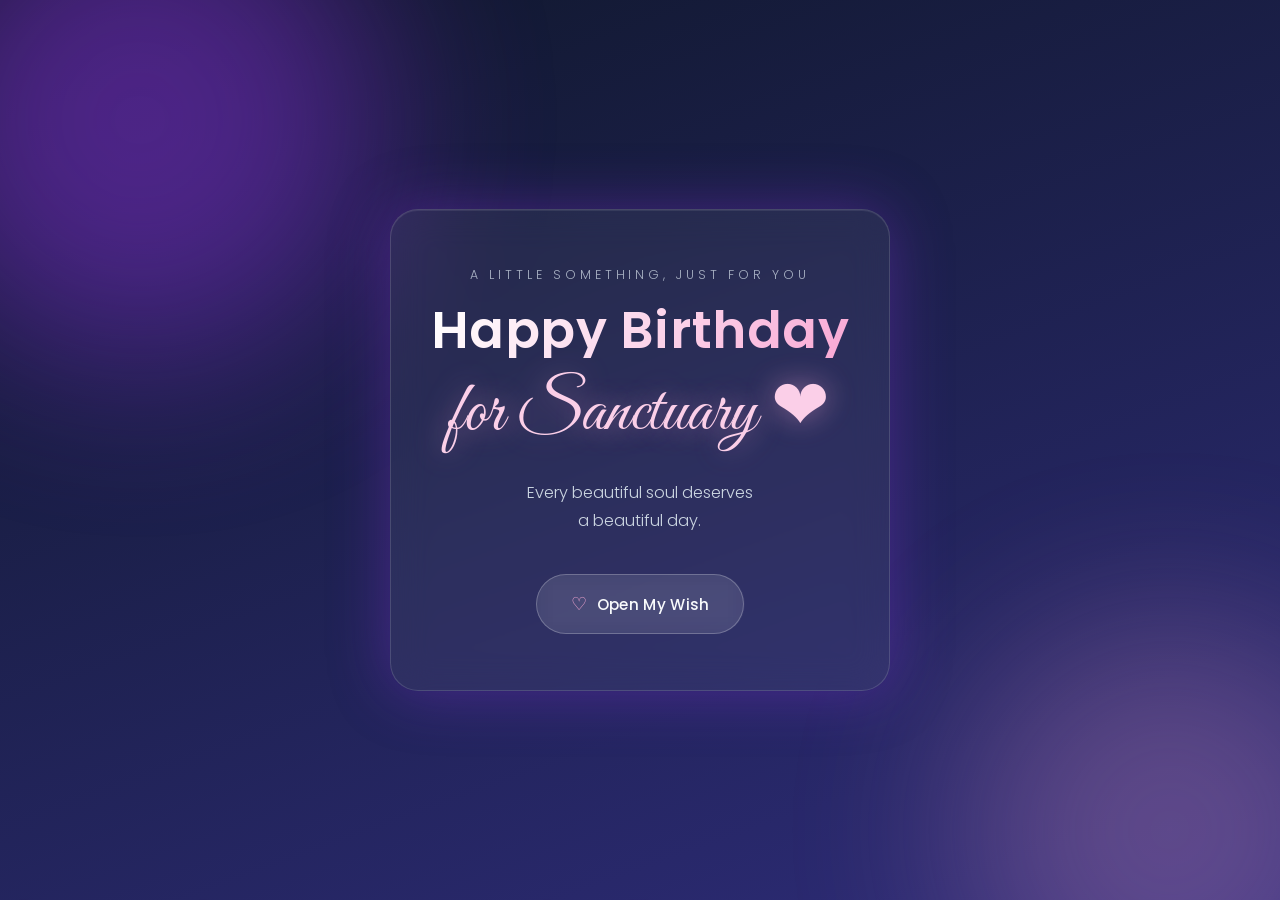
==== index.html @ ab49ff57 "Add files via upload" ====
<!DOCTYPE html>
<html lang="en">
<head>
  <meta charset="UTF-8" />
  <meta name="viewport" content="width=device-width, initial-scale=1.0" />
  <title>Sanctuary ❤️ — Happy Birthday</title>

  <!-- Google Fonts: Great Vibes for the emotional script accent, Poppins for clean body/UI text -->
  <link rel="preconnect" href="https://fonts.googleapis.com" />
  <link rel="preconnect" href="https://fonts.gstatic.com" crossorigin />
  <link href="https://fonts.googleapis.com/css2?family=Great+Vibes&family=Poppins:wght@300;400;500;600&display=swap" rel="stylesheet" />

  <link rel="stylesheet" href="style.css" />
</head>
<body class="landing-page">

  <!-- Ambient gradient glow layers, purely decorative -->
  <div class="glow-orb glow-orb--one"></div>
  <div class="glow-orb glow-orb--two"></div>

  <!-- Floating hearts are injected here at runtime by script.js -->
  <div class="hearts-field" id="heartsField" aria-hidden="true"></div>

  <!-- Main landing content -->
  <main class="landing-content">
    <p class="eyebrow">A little something, just for you</p>

    <h1 class="title">
      Happy Birthday
    </h1>

    <h2 class="title-script">for Sanctuary <span class="heart-mark">❤</span></h2>

    <p class="subtitle">
      Every beautiful soul deserves<br />
      a beautiful day.
    </p>

    <button class="open-wish-btn" id="openWishBtn" type="button">
      <span class="btn-icon">♡</span>
      <span class="btn-label">Open My Wish</span>
    </button>
  </main>

  <!-- Transition overlay: fades to black, shows "Loading Memories..." before navigating to letter.html -->
  <div class="transition-overlay" id="transitionOverlay">
    <p class="loading-text">
      Loading Memories<span class="dots"><span>.</span><span>.</span><span>.</span></span>
    </p>
  </div>

  <!-- Background music, only starts playing after the user clicks "Open My Wish" -->
  <audio id="bgMusic" src="music/sanctuary.mp3" loop preload="auto"></audio>

  <script src="script.js"></script>
</body>
</html>
---- style.css ----
/* ==========================================================================
   SANCTUARY — Dark Luxury Birthday Experience
   Design tokens:
     --bg-1  #0f172a  (deep midnight navy)
     --bg-2  #312e81  (indigo)
     --bg-3  #9333ea  (royal purple)
     --pink  #f9a8d4  (heart accent)
     --pink-soft #fbcfe8
     --ink   #f8fafc  (primary text)
     --ink-muted #cbd5e1
   Fonts: 'Great Vibes' (emotional script accent) + 'Poppins' (clean UI/body)
   ========================================================================== */

* {
  margin: 0;
  padding: 0;
  box-sizing: border-box;
}

:root {
  --bg-1: #0f172a;
  --bg-2: #312e81;
  --bg-3: #9333ea;
  --pink: #f9a8d4;
  --pink-soft: #fbcfe8;
  --ink: #f8fafc;
  --ink-muted: #cbd5e1;
  --glass-bg: rgba(255, 255, 255, 0.06);
  --glass-border: rgba(255, 255, 255, 0.14);
  --shadow-glow: 0 0 60px rgba(147, 51, 234, 0.35);
}

@media (prefers-reduced-motion: reduce) {
  *, *::before, *::after {
    animation-duration: 0.001ms !important;
    animation-iteration-count: 1 !important;
    transition-duration: 0.001ms !important;
    scroll-behavior: auto !important;
  }
}

html, body {
  height: 100%;
  width: 100%;
  overflow-x: hidden;
}

body {
  font-family: 'Poppins', sans-serif;
  color: var(--ink);
  background: linear-gradient(160deg, var(--bg-1) 0%, var(--bg-2) 55%, var(--bg-3) 100%);
  background-size: 200% 200%;
  animation: gradientDrift 18s ease infinite;
  min-height: 100vh;
  position: relative;
  display: flex;
  align-items: center;
  justify-content: center;
  padding: 24px;
}

@keyframes gradientDrift {
  0%   { background-position: 0% 20%; }
  50%  { background-position: 100% 80%; }
  100% { background-position: 0% 20%; }
}

/* ---------- Ambient glow orbs (soft blurred light behind everything) ---------- */

.glow-orb {
  position: fixed;
  border-radius: 50%;
  filter: blur(90px);
  opacity: 0.45;
  pointer-events: none;
  z-index: 0;
}

.glow-orb--one {
  width: 480px;
  height: 480px;
  background: var(--bg-3);
  top: -120px;
  left: -100px;
  animation: floatOrb 14s ease-in-out infinite;
}

.glow-orb--two {
  width: 420px;
  height: 420px;
  background: var(--pink);
  bottom: -140px;
  right: -100px;
  opacity: 0.25;
  animation: floatOrb 16s ease-in-out infinite reverse;
}

@keyframes floatOrb {
  0%, 100% { transform: translate(0, 0) scale(1); }
  50%      { transform: translate(30px, -40px) scale(1.08); }
}

/* ---------- Floating hearts field ---------- */

.hearts-field {
  position: fixed;
  inset: 0;
  overflow: hidden;
  pointer-events: none;
  z-index: 1;
}

.floating-heart {
  position: absolute;
  bottom: -40px;
  color: var(--pink-soft);
  opacity: 0.55;
  filter: drop-shadow(0 0 6px rgba(249, 168, 212, 0.55));
  animation-name: riseUp;
  animation-timing-function: linear;
  animation-iteration-count: infinite;
  will-change: transform, opacity;
}

@keyframes riseUp {
  0% {
    transform: translateY(0) translateX(0) rotate(0deg);
    opacity: 0;
  }
  10% { opacity: 0.6; }
  90% { opacity: 0.5; }
  100% {
    transform: translateY(-110vh) translateX(var(--drift, 20px)) rotate(25deg);
    opacity: 0;
  }
}

/* ==========================================================================
   LANDING PAGE
   ========================================================================== */

.landing-content {
  position: relative;
  z-index: 2;
  text-align: center;
  max-width: 640px;
  padding: 56px 40px;
  background: var(--glass-bg);
  border: 1px solid var(--glass-border);
  border-radius: 28px;
  backdrop-filter: blur(18px);
  -webkit-backdrop-filter: blur(18px);
  box-shadow: var(--shadow-glow), inset 0 1px 0 rgba(255,255,255,0.08);
  animation: cardEntrance 1.2s cubic-bezier(0.16, 1, 0.3, 1) both;
}

@keyframes cardEntrance {
  from { opacity: 0; transform: translateY(24px) scale(0.98); }
  to   { opacity: 1; transform: translateY(0) scale(1); }
}

.eyebrow {
  font-size: 0.78rem;
  letter-spacing: 0.32em;
  text-transform: uppercase;
  color: var(--ink-muted);
  font-weight: 300;
  margin-bottom: 18px;
  opacity: 0.8;
}

.title {
  font-family: 'Poppins', sans-serif;
  font-weight: 600;
  font-size: clamp(2rem, 5vw, 3.2rem);
  letter-spacing: 0.01em;
  background: linear-gradient(120deg, #ffffff 0%, var(--pink-soft) 60%, var(--pink) 100%);
  -webkit-background-clip: text;
  background-clip: text;
  color: transparent;
  line-height: 1.1;
}

.title-script {
  font-family: 'Great Vibes', cursive;
  font-weight: 400;
  font-size: clamp(2.6rem, 8vw, 4.4rem);
  color: var(--pink-soft);
  margin-top: 6px;
  text-shadow: 0 0 30px rgba(249, 168, 212, 0.45);
}

.heart-mark {
  display: inline-block;
  animation: heartbeat 1.8s ease-in-out infinite;
}

@keyframes heartbeat {
  0%, 100% { transform: scale(1); }
  15%      { transform: scale(1.18); }
  30%      { transform: scale(1); }
  45%      { transform: scale(1.12); }
  60%      { transform: scale(1); }
}

.subtitle {
  margin-top: 22px;
  font-weight: 300;
  font-size: 1.02rem;
  line-height: 1.7;
  color: var(--ink-muted);
}

.open-wish-btn {
  margin-top: 40px;
  display: inline-flex;
  align-items: center;
  gap: 10px;
  padding: 16px 34px;
  font-family: 'Poppins', sans-serif;
  font-size: 0.95rem;
  font-weight: 500;
  letter-spacing: 0.02em;
  color: var(--ink);
  background: rgba(255, 255, 255, 0.08);
  border: 1px solid rgba(255, 255, 255, 0.24);
  border-radius: 999px;
  backdrop-filter: blur(10px);
  cursor: pointer;
  transition: transform 0.35s cubic-bezier(0.16, 1, 0.3, 1),
              box-shadow 0.35s ease,
              background 0.35s ease,
              border-color 0.35s ease;
  box-shadow: 0 0 0 rgba(249, 168, 212, 0);
}

.open-wish-btn:hover {
  transform: translateY(-3px);
  background: rgba(249, 168, 212, 0.14);
  border-color: rgba(249, 168, 212, 0.5);
  box-shadow: 0 12px 40px rgba(147, 51, 234, 0.45);
}

.open-wish-btn:active {
  transform: translateY(-1px) scale(0.98);
}

.open-wish-btn:focus-visible {
  outline: 2px solid var(--pink);
  outline-offset: 4px;
}

.btn-icon {
  font-size: 1.1rem;
  color: var(--pink);
}

/* ---------- Transition overlay ---------- */

.transition-overlay {
  position: fixed;
  inset: 0;
  background: #000;
  display: flex;
  align-items: center;
  justify-content: center;
  opacity: 0;
  pointer-events: none;
  z-index: 50;
  transition: opacity 1.1s ease;
}

.transition-overlay.is-active {
  opacity: 1;
  pointer-events: all;
}

.loading-text {
  font-family: 'Poppins', sans-serif;
  font-weight: 300;
  font-size: 1.1rem;
  letter-spacing: 0.15em;
  color: var(--pink-soft);
  text-transform: uppercase;
  opacity: 0;
  transition: opacity 0.6s ease 0.4s;
}

.transition-overlay.is-active .loading-text {
  opacity: 1;
}

.dots span {
  animation: dotPulse 1.4s infinite;
  opacity: 0;
}

.dots span:nth-child(1) { animation-delay: 0s; }
.dots span:nth-child(2) { animation-delay: 0.2s; }
.dots span:nth-child(3) { animation-delay: 0.4s; }

@keyframes dotPulse {
  0%   { opacity: 0; }
  30%  { opacity: 1; }
  60%  { opacity: 0; }
  100% { opacity: 0; }
}

/* ==========================================================================
   LETTER PAGE
   ========================================================================== */

.letter-content {
  position: relative;
  z-index: 2;
  width: 100%;
  max-width: 680px;
  display: flex;
  flex-direction: column;
  align-items: center;
}

/* ---------- Envelope ---------- */

.envelope-wrap {
  perspective: 1400px;
  margin-bottom: 12px;
}

.envelope {
  position: relative;
  width: 260px;
  height: 170px;
  animation: envelopeFadeOut 0.8s ease 2.6s forwards;
}

@keyframes envelopeFadeOut {
  to { opacity: 0; height: 0; margin: 0; transform: scale(0.9); }
}

.envelope__back {
  position: absolute;
  inset: 0;
  background: linear-gradient(135deg, #4c1d95, #7e22ce);
  border-radius: 10px;
  box-shadow: 0 20px 50px rgba(0,0,0,0.45);
}

.envelope__front-left,
.envelope__front-right {
  position: absolute;
  bottom: 0;
  width: 50%;
  height: 100%;
  background: linear-gradient(135deg, #581c87, #6b21a8);
  z-index: 3;
}

.envelope__front-left {
  left: 0;
  clip-path: polygon(0 0, 100% 50%, 100% 100%, 0 100%);
  border-radius: 10px 0 0 10px;
}

.envelope__front-right {
  right: 0;
  clip-path: polygon(0 50%, 100% 0, 100% 100%, 0 100%);
  border-radius: 0 10px 10px 0;
}

.envelope__flap {
  position: absolute;
  top: 0;
  left: 0;
  width: 100%;
  height: 100%;
  background: linear-gradient(135deg, #6b21a8, #9333ea);
  clip-path: polygon(0 0, 100% 0, 50% 62%);
  transform-origin: top center;
  border-radius: 10px 10px 0 0;
  z-index: 4;
  animation: flapOpen 1s cubic-bezier(0.65, 0, 0.35, 1) 0.4s forwards;
}

@keyframes flapOpen {
  to { transform: rotateX(180deg); }
}

.envelope__seal {
  position: absolute;
  top: 42%;
  left: 50%;
  transform: translate(-50%, -50%);
  z-index: 6;
  color: var(--pink-soft);
  font-size: 1.4rem;
  text-shadow: 0 0 14px rgba(249, 168, 212, 0.8);
  animation: sealFade 0.6s ease 0.35s forwards;
}

@keyframes sealFade {
  to { opacity: 0; transform: translate(-50%, -50%) scale(0.4); }
}

.envelope__paper {
  position: absolute;
  left: 8%;
  bottom: 10%;
  width: 84%;
  height: 78%;
  background: linear-gradient(180deg, #fdf4ff, #f8fafc);
  border-radius: 6px;
  box-shadow: 0 10px 30px rgba(0,0,0,0.3);
  z-index: 2;
  animation: paperRise 1s cubic-bezier(0.16, 1, 0.3, 1) 1.1s forwards;
}

@keyframes paperRise {
  to { transform: translateY(-230px) scale(1.04); opacity: 0; }
}

/* ---------- Letter card ---------- */

.letter-card {
  opacity: 0;
  width: 100%;
  padding: 48px 44px;
  background: var(--glass-bg);
  border: 1px solid var(--glass-border);
  border-radius: 24px;
  backdrop-filter: blur(20px);
  -webkit-backdrop-filter: blur(20px);
  box-shadow: var(--shadow-glow), inset 0 1px 0 rgba(255,255,255,0.08);
  animation: letterFadeIn 1s ease 2.4s forwards;
  text-align: left;
}

@keyframes letterFadeIn {
  to { opacity: 1; }
}

.letter-text {
  font-family: 'Poppins', sans-serif;
  font-weight: 300;
  font-size: 1.05rem;
  line-height: 2.05;
  color: var(--ink);
  white-space: pre-line;
}

.typing-cursor {
  display: inline-block;
  color: var(--pink);
  font-weight: 300;
  animation: cursorBlink 0.9s steps(1) infinite;
}

.typing-cursor.is-hidden {
  display: none;
}

@keyframes cursorBlink {
  50% { opacity: 0; }
}

/* ---------- Polaroid photo ---------- */

.polaroid {
  margin: 44px auto 12px;
  width: 240px;
  background: #fafafa;
  padding: 14px 14px 46px;
  border-radius: 4px;
  box-shadow: 0 20px 45px rgba(0,0,0,0.5);
  opacity: 0;
  transform: scale(0.7) rotate(-8deg);
  transition: opacity 1s cubic-bezier(0.16, 1, 0.3, 1),
              transform 1s cubic-bezier(0.16, 1, 0.3, 1);
}

.polaroid.is-visible {
  opacity: 1;
  transform: scale(1) rotate(-4deg);
}

.polaroid img {
  width: 100%;
  height: 260px;
  object-fit: cover;
  display: block;
  border-radius: 2px;
  background: #1e1b2e;
}

.polaroid-caption {
  margin-top: 14px;
  text-align: center;
  font-family: 'Great Vibes', cursive;
  font-size: 1.3rem;
  color: #4c1d95;
}

/* ---------- Go back button ---------- */

.go-back-btn {
  margin: 40px auto 0;
  display: flex;
  align-items: center;
  gap: 8px;
  padding: 14px 28px;
  font-family: 'Poppins', sans-serif;
  font-size: 0.9rem;
  font-weight: 500;
  color: var(--ink);
  background: rgba(255, 255, 255, 0.08);
  border: 1px solid rgba(255, 255, 255, 0.22);
  border-radius: 999px;
  backdrop-filter: blur(10px);
  cursor: pointer;
  opacity: 0;
  transition: opacity 0.8s ease, transform 0.35s ease, background 0.35s ease, border-color 0.35s ease;
}

.go-back-btn.is-visible {
  opacity: 1;
}

.go-back-btn:hover {
  transform: translateY(-2px);
  background: rgba(249, 168, 212, 0.14);
  border-color: rgba(249, 168, 212, 0.5);
}

.go-back-btn:focus-visible {
  outline: 2px solid var(--pink);
  outline-offset: 4px;
}

/* ---------- Confetti canvas ---------- */

#confettiCanvas {
  position: fixed;
  inset: 0;
  width: 100%;
  height: 100%;
  pointer-events: none;
  z-index: 30;
}

/* ---------- Responsive ---------- */

@media (max-width: 640px) {
  .landing-content,
  .letter-card {
    padding: 40px 24px;
    border-radius: 20px;
  }

  .envelope {
    width: 220px;
    height: 145px;
  }

  .polaroid {
    width: 200px;
  }

  .polaroid img {
    height: 220px;
  }

  .letter-text {
    font-size: 0.96rem;
    line-height: 1.95;
  }
}
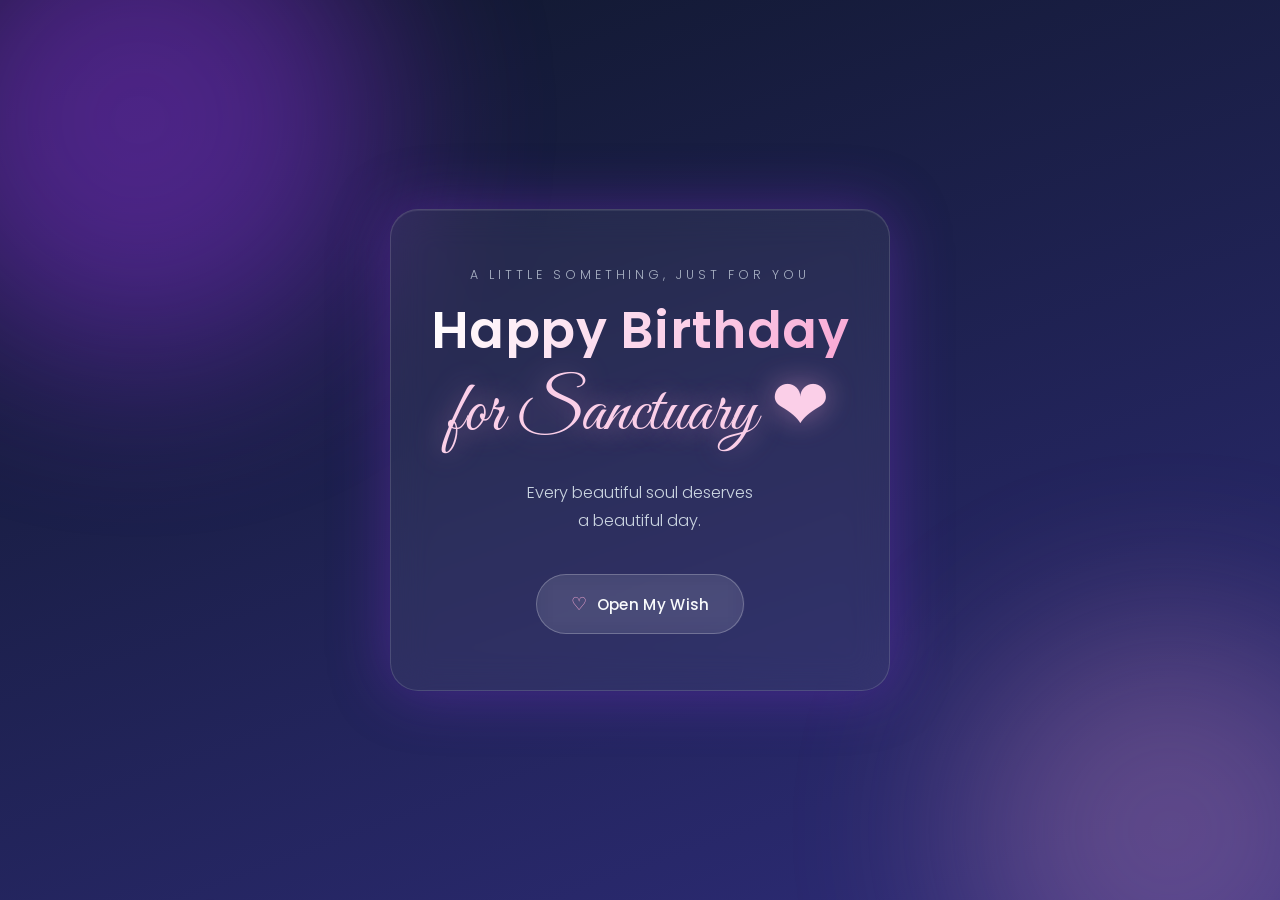
==== commit fbc89bb2: "Update index.html" ====
--- a/index.html
+++ b/index.html
@@ -50,7 +50,7 @@
   </div>
 
   <!-- Background music, only starts playing after the user clicks "Open My Wish" -->
-  <audio id="bgMusic" src="music/sanctuary.mp3" loop preload="auto"></audio>
+  <audio id="bgMusic" src="sanctuary.mp3" loop preload="auto"></audio>
 
   <script src="script.js"></script>
 </body>
